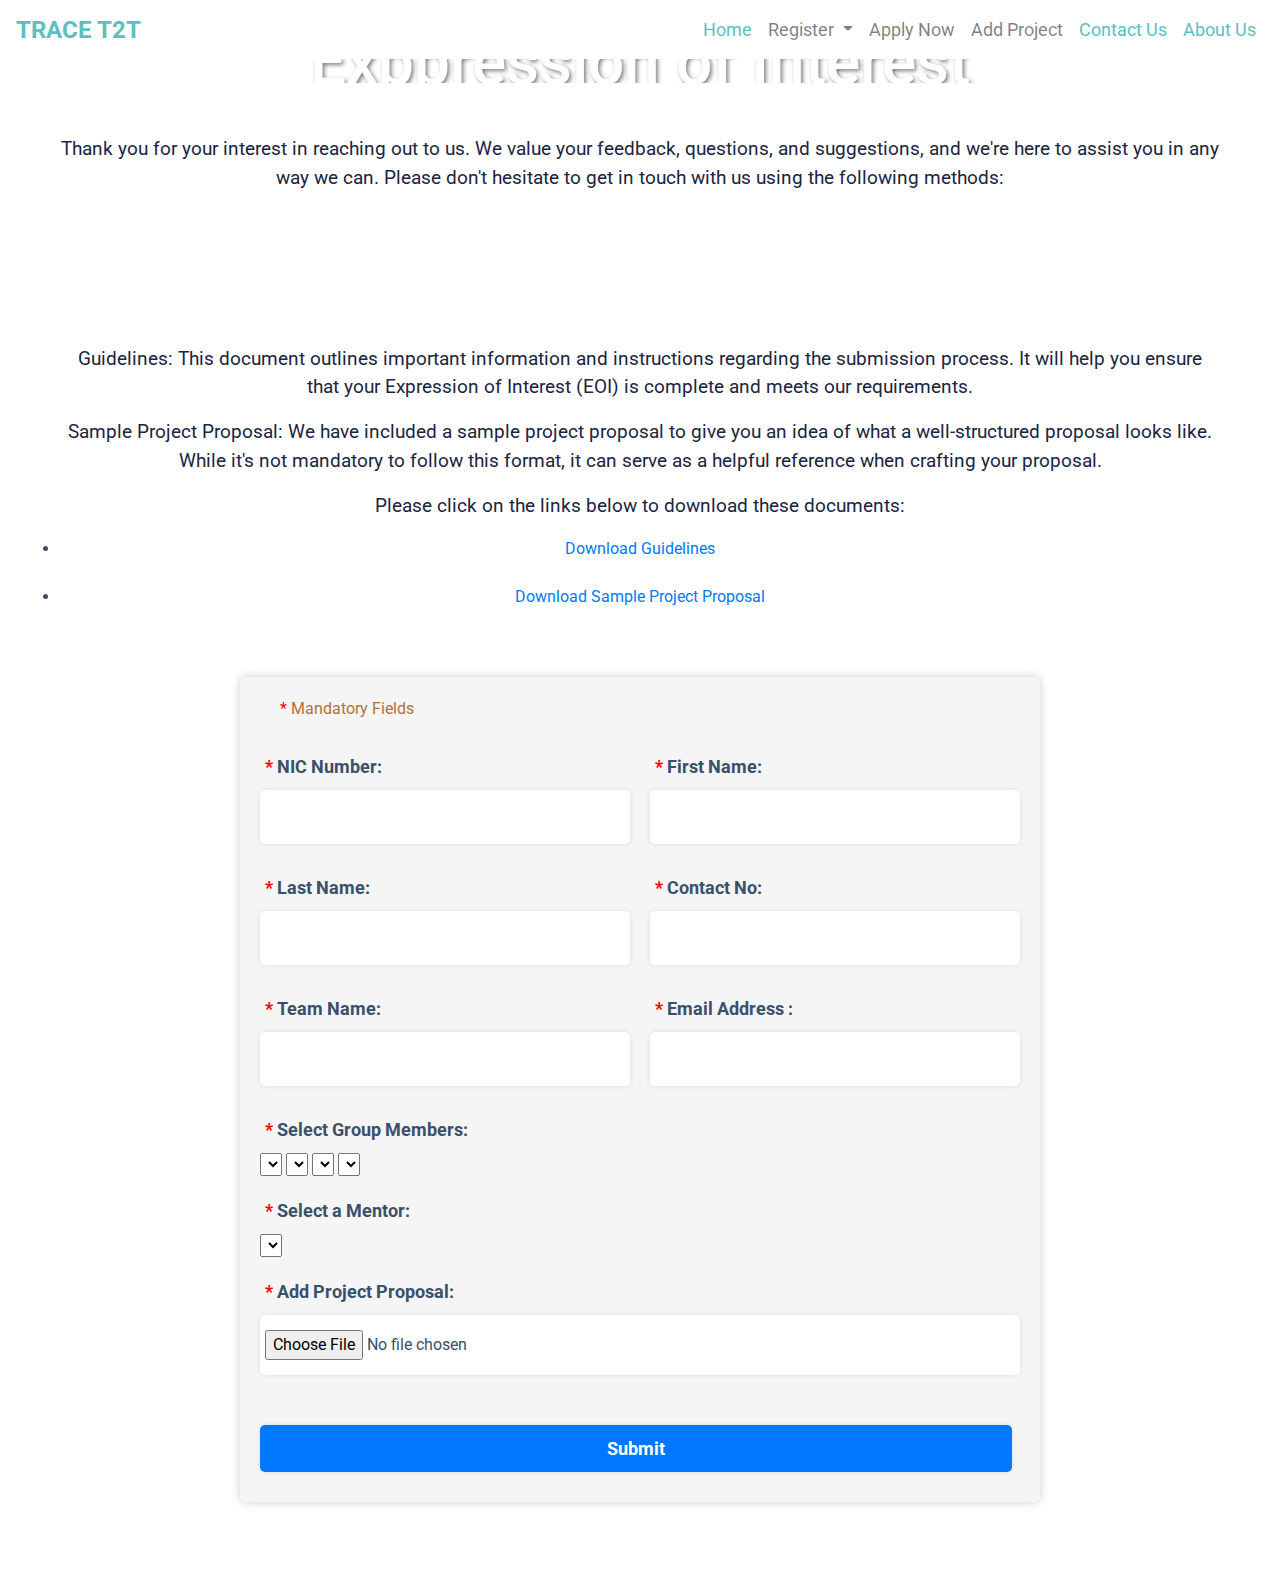
==== expression-of-interest.html @ 02f3a9c8 "this is the full web site" ====
<!DOCTYPE html>
<html>
  <head>
    <meta charset="UTF-8" />
    <link
      href="https://cdn.jsdelivr.net/npm/bootstrap@4.5.2/dist/css/bootstrap.min.css"
      rel="stylesheet"
    />
    <title>Exppression of Interest</title>
    <link rel="icon" type="image/x-icon" href="images/favicon.ico" />
    <meta name="viewport" content="width=device-width, initial-scale=1.0" />
    <link
      rel="stylesheet"
      href="https://cdnjs.cloudflare.com/ajax/libs/font-awesome/6.0.0-beta3/css/all.min.css"
    />
    <link
      href="https://fonts.googleapis.com/css2?family=Roboto:wght@400;700&display=swap"
      rel="stylesheet"
    />
    <link
      rel="stylesheet"
      href="https://cdn.jsdelivr.net/npm/bootstrap@4.0.0/dist/css/bootstrap.min.css"
      integrity="sha384-Gn5384xqQ1aoWXA+058RXPxPg6fy4IWvTNh0E263XmFcJlSAwiGgFAW/dAiS6JXm"
      crossorigin="anonymous"
    />
    <!-- jquery -->
    <script
      src="https://code.jquery.com/jquery-3.6.0.js"
      integrity="sha256-H+K7U5CnXl1h5ywQfKtSj8PCmoN9aaq30gDh27Xc0jk="
      crossorigin="anonymous"
    ></script>
    <script
      src="https://cdnjs.cloudflare.com/ajax/libs/chosen/1.8.7/chosen.jquery.js"
      integrity="sha512-eSeh0V+8U3qoxFnK3KgBsM69hrMOGMBy3CNxq/T4BArsSQJfKVsKb5joMqIPrNMjRQSTl4xG8oJRpgU2o9I7HQ=="
      crossorigin="anonymous"
      referrerpolicy="no-referrer"
    ></script>
    <link
      rel="stylesheet"
      href="https://cdnjs.cloudflare.com/ajax/libs/chosen/1.8.7/chosen.css"
      integrity="sha512-0nkKORjFgcyxv3HbE4rzFUlENUMNqic/EzDIeYCgsKa/nwqr2B91Vu/tNAu4Q0cBuG4Xe/D1f/freEci/7GDRA=="
      crossorigin="anonymous"
      referrerpolicy="no-referrer"
    />
    <link rel="stylesheet" href="css/navbar.css" />
    <link rel="stylesheet" href="css/styles.css" />
    <link rel="stylesheet" href="css/expression-of-interest.css" />
    <script src="js/globals.js"></script>
  </head>

  <body>
    <header class="header">
      <nav class="navbar navbar-expand-lg navbar-light">
        <div class="navbar-logo">
          <a href="index.html">TRACE T2T</a>
        </div>
        <button
          class="navbar-toggler"
          type="button"
          data-toggle="collapse"
          data-target="#navbarSupportedContent"
          aria-controls="navbarSupportedContent"
          aria-expanded="false"
          aria-label="Toggle navigation"
        >
          <span class="navbar-toggler-icon"></span>
        </button>

        <div
          class="collapse navbar-collapse justify-content-end"
          id="navbarSupportedContent"
        >
          <ul class="navbar-nav">
            <li class="nav-item active">
              <a class="nav-link active" href="index.html"
                >Home <span class="sr-only">(current)</span></a
              >
            </li>
            <li class="nav-item dropdown">
              <a
                class="nav-link dropdown-toggle"
                href="#"
                id="navbarDropdown"
                role="button"
                data-toggle="dropdown"
                aria-haspopup="true"
                aria-expanded="false"
              >
                Register
              </a>
              <div class="dropdown-menu" aria-labelledby="navbarDropdown">
                <a class="dropdown-item" href="add-student.html"
                  >Register as a Student</a
                >
                <a class="dropdown-item" href="add-mentor.html"
                  >Register as a Mentor</a
                >
              </div>
            </li>
            <li class="nav-item">
              <a class="nav-link" href="view-projects.html">Apply Now</a>
            </li>
            <li class="nav-item">
              <a class="nav-link" href="add-project.html">Add Project</a>
            </li>
            <li class="nav-item">
              <a
                class="nav-link custom-nav-link"
                href="../index.html#contact-us"
                class="active"
                >Contact Us</a
              >
            </li>
            <li class="nav-item">
              <a
                class="nav-link custom-nav-link"
                href="../index.html#about-us"
                class="active"
                >About Us</a
              >
            </li>
          </ul>
        </div>
      </nav>
      <div class="header-image-container">
        <img
          src="https://images.unsplash.com/photo-1488590528505-98d2b5aba04b?q=80&w=1470&auto=format&fit=crop&ixlib=rb-4.0.3&ixid=M3wxMjA3fDB8MHxwaG90by1wYWdlfHx8fGVufDB8fHx8fA%3D%3D"
          alt="Tech Projects"
          class="header-image"
        />
        <div class="header-text-container">
          <h1 class="header-title">Exppression of Interest</h1>
        </div>
      </div>
    </header>
    <section class="description">
      <div class="description-container">
        <div class="description-text-container">
          <p class="description-text">
            Thank you for your interest in reaching out to us. We value your
            feedback, questions, and suggestions, and we're here to assist you
            in any way we can. Please don't hesitate to get in touch with us
            using the following methods:
          </p>
        </div>
      </div>
    </section>

    <section class="description">
      <div class="description-container">
        <div class="description-text-container">
          <p class="description-text-2" id="message"></p>
          <br /><br />
          <p class="description-text">
            Guidelines: This document outlines important information and
            instructions regarding the submission process. It will help you
            ensure that your Expression of Interest (EOI) is complete and meets
            our requirements.
          </p>
          <p class="description-text">
            Sample Project Proposal: We have included a sample project proposal
            to give you an idea of what a well-structured proposal looks like.
            While it's not mandatory to follow this format, it can serve as a
            helpful reference when crafting your proposal.
          </p>
          <p class="description-text">
            Please click on the links below to download these documents:
          </p>
          <p class="description-text">
            <li>
              <a href="docs\SampleGuide.pdf" download>Download Guidelines</a>
            </li>
            <br />
            <li>
              <a href="docs\sample.docx" download
                >Download Sample Project Proposal</a
              >
            </li>
          </p>
        </div>
      </div>
    </section>
    <section class="add-student-container">
      <form id="uploadForm" class="add-student-form">
        <input type="hidden" value="" name="fileContent" id="fileContent" />
        <input type="hidden" value="" name="filename" id="filename" />
        <!-- <input type="hidden" name="Project_Title" id="Project_Title" value="" /> -->
        <input type="hidden" name="Project_Title" id="projectTitle" value="" />
        <div class="mandatory-container container">
          <p><span class="mandatory"></span>Mandatory Fields</p>
        </div>
        <div class="form-group">
          <label><span class="mandatory"></span>NIC Number:</label>
          <input
            required
            type="text"
            value=""
            name="NIC_Number"
            id="nic-number"
          />
          <section class="hidden-section" id="warning-message">
            <p>Please use a different NIC number.</p>
          </section>
        </div>
        <div class="form-group">
          <label><span class="mandatory"></span>First Name:</label>
          <input
            required
            type="text"
            value=""
            name="First_Name"
            id="first-name"
          />
        </div>
        <div class="form-group">
          <label><span class="mandatory"></span>Last Name:</label>
          <input
            required
            type="text"
            value=""
            name="Last_Name"
            id="last-name"
          />
        </div>
        <div class="form-group">
          <label><span class="mandatory"></span>Contact No:</label>
          <input required type="number" value="" name="Contact" id="mobile-1" />
        </div>
        <div class="form-group">
          <label><span class="mandatory"></span>Team Name:</label>
          <input
            required
            type="text"
            value=""
            name="Team_Name"
            id="Team-Name"
          />
        </div>
        <div class="form-group">
          <label><span class="mandatory"></span>Email Address :</label>
          <input
            required
            type="email"
            value=""
            name="Email_Address"
            id="Email_Address"
          />
        </div>
        <div class="form-group full-width">
          <label for="Select Student"
            ><span class="mandatory"></span>Select Group Members:</label
          >
          <select class="chosen-select-student" id="Select1" name="Member_1">
            <option></option>
            <!-- Options will be dynamically populated here -->
          </select>
          <select class="chosen-select-student" id="Select2" name="Member_2">
            <option></option>
            <!-- Options will be dynamically populated here -->
          </select>
          <select class="chosen-select-student" id="Select3" name="Member_3">
            <option></option>
            <!-- Options will be dynamically populated here -->
          </select>
          <select class="chosen-select-student" id="Select4" name="Member_4">
            <option></option>
            <!-- Options will be dynamically populated here -->
          </select>
        </div>
        <div class="form-group full-width">
          <label for="Select Mentor"
            ><span class="mandatory"></span>Select a Mentor:</label
          >
          <select class="chosen-select-mentor" id="Select5" name="Mentor">
            <option></option>
            <!-- Options will be dynamically populated here -->
          </select>
        </div>
        <div class="form-group full-width">
          <label for="attach"
            ><span class="mandatory"></span>Add Project Proposal:</label
          >
          <input
            required
            type="file"
            class="cv-upload"
            id="attach"
            name="attach"
          />
        </div>

        <input
          value="Submit"
          class="submit-button header-button"
          type="submit"
        />
      </form>
    </section>

    <div class="loading-container">
      <span class="loading-dots">Please wait, submitting content</span>
    </div>
    <section class="hidden-section" id="warning-message">
      <p>
        Error: The NIC number you entered already exists. Please use a different
        NIC number.
      </p>
    </section>
    <section class="hidden-section" id="normal-message">
      <p>
        Thank you for submitting your Details! We will review it and get back to
        you as soon as possible.
      </p>
      <p>
        In the meantime, you can visit our
        <a href="#">Home Page</a> for more information about the platform
        services.
      </p>
    </section>

    <script
      src="https://cdn.jsdelivr.net/npm/popper.js@1.12.9/dist/umd/popper.min.js"
      integrity="sha384-ApNbgh9B+Y1QKtv3Rn7W3mgPxhU9K/ScQsAP7hUibX39j7fakFPskvXusvfa0b4Q"
      crossorigin="anonymous"
    ></script>
    <script
      src="https://cdn.jsdelivr.net/npm/bootstrap@4.0.0/dist/js/bootstrap.min.js"
      integrity="sha384-JZR6Spejh4U02d8jOt6vLEHfe/JQGiRRSQQxSfFWpi1MquVdAyjUar5+76PVCmYl"
      crossorigin="anonymous"
    ></script>
    <script src="js/expression-of-interest.js"></script>
  </body>
</html>
---- css/navbar.css ----
.navbar-logo a {
  font-size: 24px;
  font-weight: bold;
  color: #5bc0be;
  text-decoration: none;
}

.navbar-light .navbar-nav .nav-link.custom-nav-link {
  color: #5bc0be;
}

.navbar-nav .nav-link {
  font-size: 18px;
}

.navbar-collapse ul.navbar-nav {
  margin-left: auto;
}
---- css/styles.css ----
html {
  height: 100%;
}

body {
  font-family: "Roboto", sans-serif;
  background-color: #ffffff;
  color: #3a506b;
  margin: 0;
  padding: 0;
  min-height: 100%;
  position: relative;
  padding-bottom: 50px;
  overflow-x: hidden;
}

/* Header section */
.header-image-container {
  position: relative;
  width: 100%;
  overflow: hidden;
  max-height: 700px;
}

.header-image {
  width: 100%;
  height: auto;
}

.header-text-container {
  position: absolute;
  top: 50%;
  left: 50%;
  transform: translate(-50%, -50%);
  z-index: 1;
  text-align: center;
  width: 100%;
  padding: 1rem;
  box-sizing: border-box;
  max-width: 1200px;
}

.header-title {
  font-size: 4rem;
  color: #ffffff;
  margin-bottom: 1rem;
  text-shadow: 2px 2px 4px rgba(0, 0, 0, 0.5);
}

.header-buttons-container {
  display: flex;
  justify-content: center;
  flex-wrap: wrap;
  margin-top: 2rem;
}

.header-button {
  margin: 0.5rem;
  padding: 1rem 2rem;
  font-size: 1.5rem;
  background-color: #3a506b;
  color: #f5f5f5;
  border: none;
  border-radius: 5px;
  cursor: pointer;
  box-shadow: 0 2px 5px rgba(0, 0, 0, 0.2);
  transition: transform 0.3s ease, box-shadow 0.3s ease,
    background-color 0.3s ease;
}

.header-button:hover {
  transform: translateY(-5px);
  box-shadow: 0 5px 10px rgba(0, 0, 0, 0.2);
  background-color: #5bc0be;
}

.header-button:focus {
  outline: none;
  box-shadow: 0 0 0 3px rgba(0, 119, 255, 0.4);
}

.header-button:active {
  transform: translateY(0);
  box-shadow: 0 2px 5px rgba(0, 0, 0, 0.2);
  background-color: #0077ff;
}

/* Navbar section */
.navbar-logo a {
  font-size: 24px;
  font-weight: bold;
  color: #5bc0be;
  text-decoration: none;
}

.navbar-light .navbar-nav .nav-link.active {
  color: #5bc0be;
}

.navbar-nav .nav-link[href="#contact-us"],
.navbar-nav .nav-link[href="#about-us"] {
  color: #5bc0be;
}

.navbar-nav .nav-link {
  font-size: 18px;
}

.navbar-collapse ul.navbar-nav {
  margin-left: auto;
}

/* Description section */
.description-container {
  display: flex;
  justify-content: center;
  align-items: center;
  margin: 2rem auto;
  max-width: 1200px;
  padding: 20px;
}

.description-text-container {
  text-align: center;
}

.description-text {
  font-size: 1.2rem;
  line-height: 1.5;
  color: #1c2541;
  margin-bottom: 1rem;
}

/* Benefits section */
.benefits {
  display: flex;
  justify-content: center;
  align-items: stretch;
  margin: 2rem 0;
  padding: 0 1rem;
}

.benefit {
  display: flex;
  justify-content: top;
  align-items: center;
  flex-direction: column;
  margin: 1rem;
  max-width: 90%;
  background-color: #ffffff;
  box-shadow: 0px 0px 10px rgba(0, 0, 0, 0.1);
  border-radius: 5px;
  overflow: hidden;
}

.benefit-image-container {
  width: 100%;
  height: 200px;
  overflow: hidden;
}

.benefit-image-container img {
  width: 100%;
  height: 100%;
  object-fit: cover;
}

.benefit-text-container {
  padding: 2rem;
  text-align: left;
}

.benefit h2 {
  font-size: 2rem;
  color: #3a506b;
  margin-bottom: 1rem;
}

.benefit ul {
  list-style: none;
  padding: 0;
  margin: 0;
  text-align: left;
}

.benefit li {
  font-size: 1.2rem;
  line-height: 1.5;
  color: #3a506b;
  margin-bottom: 0.5rem;
}

.benefit li i {
  margin-right: 0.5rem;
  color: #5bc0be;
}

.benefit-button {
  background-color: #5bc0be;
  color: #ffffff;
  border: none;
  border-radius: 5px;
  padding: 0.5rem 1rem;
  font-size: 1.2rem;
  margin-top: 1rem;
  cursor: pointer;
  transition: background-color 0.3s ease;
}

.benefit-button:hover {
  background-color: #1c2541;
}

/* Footer section */
.footer {
  background-color: #0b132b;
  color: #f5f5f5;
  text-align: center;
  padding: 10px;
  position: absolute;
  left: 0;
  bottom: 0;
  width: 100%;
  height: 50px;
}

.project-section {
  background-color: #f5f5f5;
  padding: 2rem;
  text-align: center;
}

.project-section h1 {
  font-size: 3rem;
  color: #3a506b;
  margin-bottom: 1rem;
}

.project-list {
  list-style: none;
  margin: 0;
  padding: 0;
  display: flex;
  flex-wrap: wrap;
  justify-content: center;
}

.project-list-item {
  background-color: #ffffff;
  box-shadow: 0px 0px 10px rgba(0, 0, 0, 0.1);
  border-radius: 5px;
  margin: 1rem;
  padding: 2rem 1rem;
  width: 300px;
  height: 430px;
  display: flex;
  flex-direction: column;
  justify-content: space-between;
}

.project-title {
  font-size: 1.5rem;
  color: #1c2541;
  margin-bottom: auto;
  text-align: center;
}

.company {
  font-size: 1.2rem;
  color: #5bc0be;
  margin-bottom: auto;
}

.goal {
  font-size: 1.2rem;
  color: #3a506b;
  margin-bottom: auto;
}

.duration,
.minimumteam {
  font-size: 1rem;
  color: #3a506b;
  margin-bottom: 0.5rem;
}

.duration i,
.minimumteam i {
  margin-top: auto;
  margin-right: 0.5rem;
  color: #5bc0be;
}

.view-all-projects {
  display: block;
  margin-top: 2rem;
  margin-bottom: 5rem;
  font-size: 1.2rem;
  color: #5bc0be;
  text-decoration: none;
  transition: color 0.3s ease;
}

.view-all-projects:hover {
  color: #1c2541;
}

.about-us {
  background-color: #fff;
  padding: 2rem 0;
  margin-bottom: 4rem;
}

.about-us-container {
  max-width: 800px;
  margin: 0 auto;
  text-align: center;
}

.about-us h2 {
  font-size: 2rem;
  margin-bottom: 1rem;
}

.about-us p {
  font-size: 1.2rem;
  line-height: 1.5;
  margin-bottom: 1rem;
}

@keyframes dots {
  0% {
    content: ".";
  }
  33% {
    content: "..";
  }
  66% {
    content: "...";
  }
  100% {
    content: ".";
  }
}

.loading-dots::after {
  content: ".";
  animation: dots 1s infinite;
}

/* Responsive design */
@media screen and (max-width: 1200px) {
  .description-container {
    flex-direction: column;
    align-items: center;
  }

  .benefits {
    flex-direction: column;
    align-items: center;
  }

  .benefit {
    margin: 1rem 0;
  }

  .benefit-image-container {
    height: 300px;
  }

  .benefit-text-container {
    padding: 1rem;
  }

  .benefit h2 {
    font-size: 1.5rem;
  }

  .benefit li {
    font-size: 1rem;
  }

  .header-title {
    font-size: 3rem;
  }

  .header-buttons-container {
    margin-top: 1rem;
  }

  .header-button {
    font-size: 1rem;
    padding: 0.5rem 1rem;
  }

  .projects-list {
    justify-content: center;
  }

  .project {
    margin: 1rem;
  }

  .project-title {
    font-size: 1.2rem;
  }

  .company-name {
    font-size: 1rem;
  }

  .project-goal {
    font-size: 1rem;
  }

  .project-requirements,
  .project-deadline {
    font-size: 0.8rem;
  }

  .view-all-projects {
    font-size: 1rem;
  }
}

@media screen and (max-width: 768px) {
  .header-title {
    font-size: 2rem;
  }

  .header-subtitle {
    font-size: 1.5rem;
  }

  .header-button {
    font-size: 1.2rem;
    padding: 0.5rem 1rem;
  }

  .benefit {
    max-width: 100%;
  }

  .benefit-text-container {
    padding: 1rem;
  }

  .benefit h2 {
    font-size: 1.5rem;
  }

  .benefit li {
    font-size: 1rem;
  }

  .projects-list {
    flex-direction: column;
    align-items: center;
  }

  .project {
    width: 100%;
    margin: 1rem 0;
  }

  .project-title {
    font-size: 1.5rem;
  }

  .company-name {
    font-size: 1rem;
  }

  .project-goal {
    font-size: 1rem;
  }

  .project-requirements,
  .project-deadline {
    font-size: 0.8rem;
  }

  .view-all-projects {
    font-size: 1rem;
  }
}

@media screen and (max-width: 576px) {
  .header-title {
    font-size: 1.5rem;
  }

  .header-subtitle {
    font-size: 1rem;
  }

  .header-button {
    font-size: 0.5rem;
    padding: 0.5rem 1rem;
  }

  .benefit {
    max-width: 100%;
  }

  .benefit-text-container {
    padding: 1rem;
  }

  .benefit h2 {
    font-size: 1.2rem;
  }

  .benefit li {
    font-size: 0.8rem;
  }

  .projects-list {
    flex-direction: column;
    align-items: center;
  }

  .project {
    width: 100%;
    margin: 1rem 0;
  }

  .project-title {
    font-size: 1.2rem;
  }

  .company-name {
    font-size: 0.8rem;
  }

  .project-goal {
    font-size: 0.8rem;
  }

  .project-requirements,
  .project-deadline {
    font-size: 0.6rem;
  }

  .view-all-projects {
    font-size: 0.8rem;
  }
}
---- css/expression-of-interest.css ----
/* add student css added */
.add-student-container {
  display: flex;
  justify-content: center;
  align-items: center;
}

.add-student-form {
  max-width: 800px;
  margin: 20px;
  padding: 20px;
  background-color: #f5f5f5;
  border-radius: 5px;
  box-shadow: 0 0 10px rgba(0, 0, 0, 0.2);
}

.add-student-form {
  display: flex;
  flex-wrap: wrap;
  justify-content: space-between;
}

.add-student-form .form-group {
  width: 100%;
  margin-bottom: 20px;
}

.add-student-form label {
  display: block;
  font-size: 18px;
  font-weight: bold;
  margin-bottom: 10px;
}

.add-student-form input,
.add-student-form textarea {
  width: 100%;
  padding: 15px 5px;
  border: none;
  border-radius: 5px;
  background-color: #fff;
  box-shadow: 0 0 5px rgba(0, 0, 0, 0.1);
  font-size: 16px;
  margin-bottom: 10px;
}

.mandatory::after {
  content: "* ";
  color: red;
  margin-left: 5px;
}
.mandatory-container {
  font-size: 1rem;
  color: #b4713a;
  margin-bottom: 1rem;
  position: flex;
}

.add-student-form input[type="number"]::-webkit-outer-spin-button,
.add-student-form input[type="number"]::-webkit-inner-spin-button {
  -webkit-appearance: none;
  margin: 0;
}

.add-student-form .submit-button {
  background-color: #0077ff;
  color: #fff;
  border: none;
  border-radius: 5px;
  padding: 10px 20px;
  font-size: 18px;
  font-weight: bold;
  cursor: pointer;
  transition: background-color 0.2s ease-in-out;
  margin-top: 20px;
  margin-left: 0;
}

.add-student-form .submit-button:hover {
  background-color: #005ae6;
}

.add-student-form .form-group.full-width {
  width: 100%;
}

/* Header section */
.header-image-container {
  max-height: 300px;
}

.header-image {
  margin-top: -300px;
}

#normal-message {
  display: none;
  align-content: center;
  text-align: center;
  color: #005ae6;
}

#warning-message {
  display: none;
  align-content: center;
  text-align: center;
  color: #e54141;
}

.loading-dots {
  display: none;
}

.loading-container {
  align-items: center;
  text-align: center;
}

.chosen-container {
  width: 100%;
  margin-bottom: 10px;
}

.chosen-drop {
  border: 1px solid #ccc;
}

.chosen-search-input {
  width: 100%;
  padding: 8px;
  box-sizing: border-box;
  border: 1px solid #ccc;
  border-radius: 4px;
}

.chosen-results li {
  font-size: 14px;
}

.chosen-results li.highlighted {
  background-color: #e0e0e0;
}

.chosen-single {
  font-size: 16px;
  padding: 8px;
  box-sizing: border-box;
  border: 1px solid #ccc;
  border-radius: 4px;
}

.chosen-single div b {
  border-color: #333 transparent transparent;
}

.chosen-search b {
  border-color: #333 transparent transparent;
}

/* Responsive design */
@media screen and (max-width: 1000px) {
  .header-image-container {
    max-height: 300px;
  }

  .header-image {
    margin-top: -10%;
  }
}

@media screen and (max-width: 680px) {
  .header-image {
    margin-top: -10%;
  }
}

@media screen and (max-width: 500px) {
  .header-image {
    margin-top: -10%;
  }
  .add-student-container {
    align-items: flex-start;
  }
  .add-student-form {
    max-width: 100%;
    margin: 10px;
    padding: 10px;
  }

  .add-student-form .form-group {
    width: 100%;
    margin-bottom: 15px;
  }

  .add-student-form .submit-button {
    margin-top: 15px;
  }
}

@media screen and (min-width: 768px) {
  .add-student-form {
    margin-top: 0px;
  }

  .add-student-form .form-group {
    width: calc(50% - 10px);
  }

  .add-student-form .form-group.full-width {
    width: 100%;
  }
}
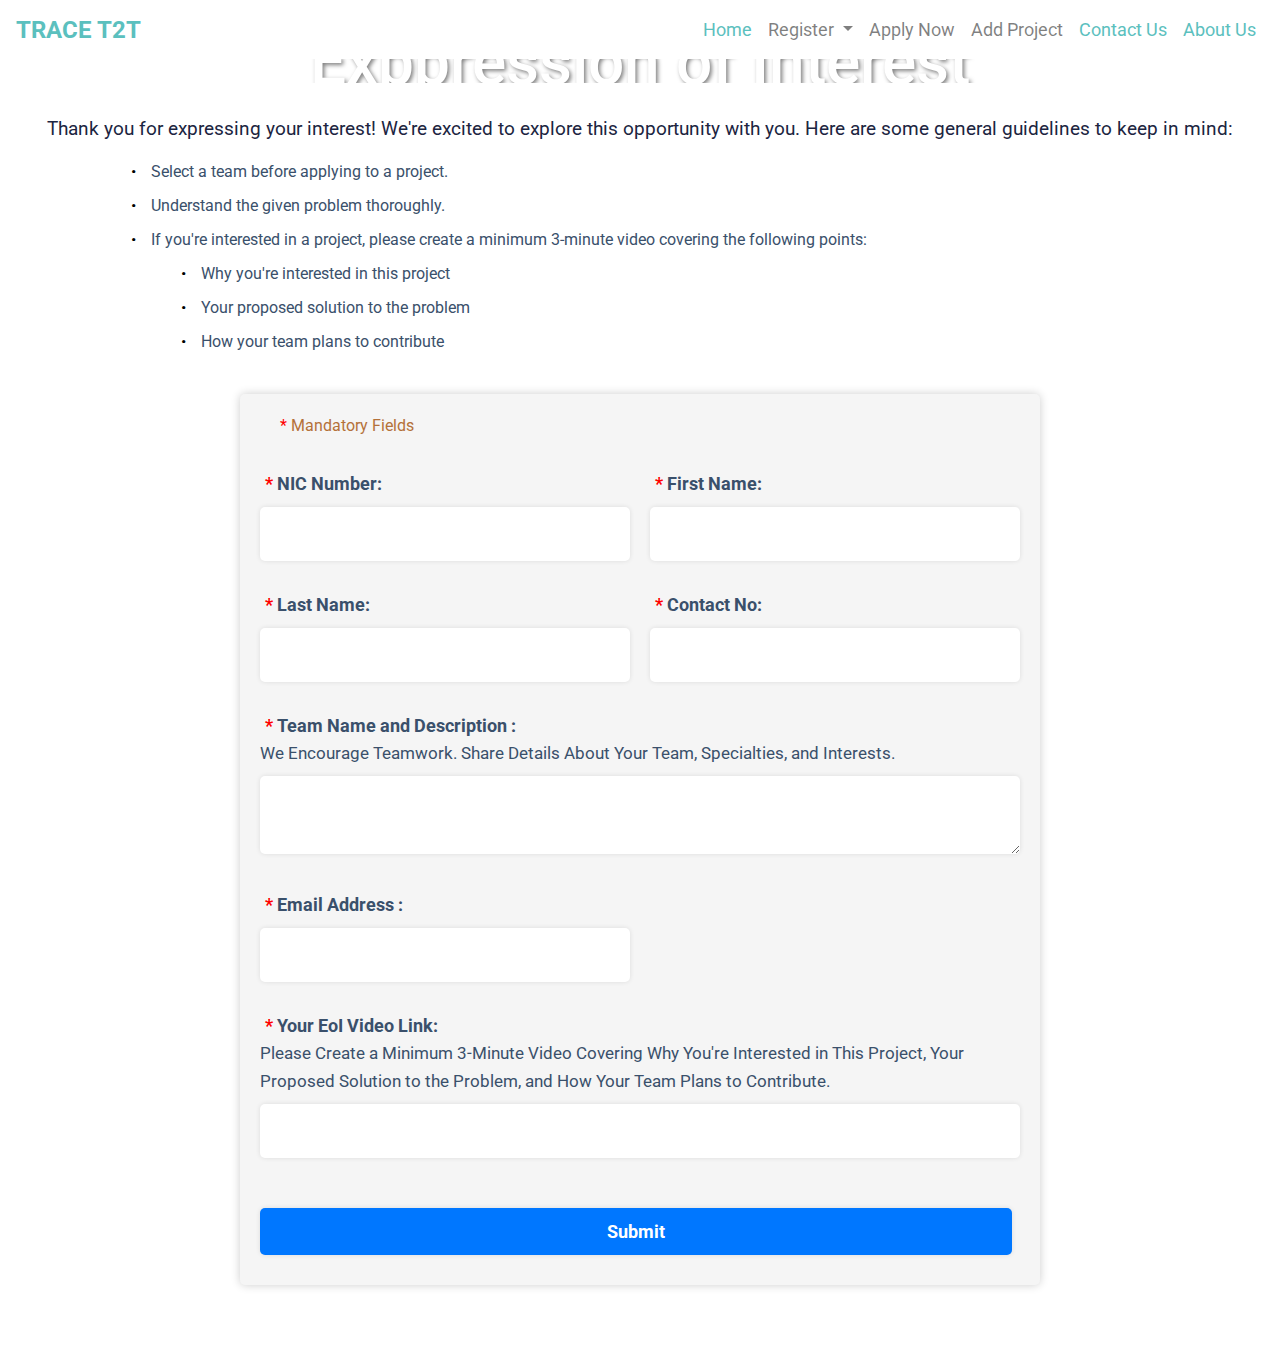
==== commit 5c6a3fc9: "eoi and view project page changed" ====
--- a/expression-of-interest.html
+++ b/expression-of-interest.html
@@ -137,49 +137,36 @@
       <div class="description-container">
         <div class="description-text-container">
           <p class="description-text">
-            Thank you for your interest in reaching out to us. We value your
-            feedback, questions, and suggestions, and we're here to assist you
-            in any way we can. Please don't hesitate to get in touch with us
-            using the following methods:
+            Thank you for expressing your interest! We're excited to explore
+            this opportunity with you. Here are some general guidelines to keep
+            in mind:
           </p>
+          <ul class="description-list">
+            <li class="description-items">
+              Select a team before applying to a project.
+            </li>
+            <li class="description-items">
+              Understand the given problem thoroughly.
+            </li>
+            <li class="description-items">
+              If you're interested in a project, please create a minimum
+              3-minute video covering the following points:
+            </li>
+
+            <li class="description-items" style="margin-left: 50px">
+              Why you're interested in this project
+            </li>
+            <li class="description-items" style="margin-left: 50px">
+              Your proposed solution to the problem
+            </li>
+            <li class="description-items" style="margin-left: 50px">
+              How your team plans to contribute
+            </li>
+          </ul>
         </div>
       </div>
     </section>
 
-    <section class="description">
-      <div class="description-container">
-        <div class="description-text-container">
-          <p class="description-text-2" id="message"></p>
-          <br /><br />
-          <p class="description-text">
-            Guidelines: This document outlines important information and
-            instructions regarding the submission process. It will help you
-            ensure that your Expression of Interest (EOI) is complete and meets
-            our requirements.
-          </p>
-          <p class="description-text">
-            Sample Project Proposal: We have included a sample project proposal
-            to give you an idea of what a well-structured proposal looks like.
-            While it's not mandatory to follow this format, it can serve as a
-            helpful reference when crafting your proposal.
-          </p>
-          <p class="description-text">
-            Please click on the links below to download these documents:
-          </p>
-          <p class="description-text">
-            <li>
-              <a href="docs\SampleGuide.pdf" download>Download Guidelines</a>
-            </li>
-            <br />
-            <li>
-              <a href="docs\sample.docx" download
-                >Download Sample Project Proposal</a
-              >
-            </li>
-          </p>
-        </div>
-      </div>
-    </section>
     <section class="add-student-container">
       <form id="uploadForm" class="add-student-form">
         <input type="hidden" value="" name="fileContent" id="fileContent" />
@@ -226,15 +213,22 @@
           <label><span class="mandatory"></span>Contact No:</label>
           <input required type="number" value="" name="Contact" id="mobile-1" />
         </div>
-        <div class="form-group">
-          <label><span class="mandatory"></span>Team Name:</label>
-          <input
+        <div class="form-group full-width">
+          <label
+            ><span class="mandatory"></span>Team Name and Description :<br />
+            <span class="form-font">
+              We Encourage Teamwork. Share Details About Your Team, Specialties,
+              and Interests.
+            </span>
+          </label>
+          <textarea
             required
             type="text"
             value=""
             name="Team_Name"
             id="Team-Name"
-          />
+          >
+          </textarea>
         </div>
         <div class="form-group">
           <label><span class="mandatory"></span>Email Address :</label>
@@ -247,48 +241,16 @@
           />
         </div>
         <div class="form-group full-width">
-          <label for="Select Student"
-            ><span class="mandatory"></span>Select Group Members:</label
-          >
-          <select class="chosen-select-student" id="Select1" name="Member_1">
-            <option></option>
-            <!-- Options will be dynamically populated here -->
-          </select>
-          <select class="chosen-select-student" id="Select2" name="Member_2">
-            <option></option>
-            <!-- Options will be dynamically populated here -->
-          </select>
-          <select class="chosen-select-student" id="Select3" name="Member_3">
-            <option></option>
-            <!-- Options will be dynamically populated here -->
-          </select>
-          <select class="chosen-select-student" id="Select4" name="Member_4">
-            <option></option>
-            <!-- Options will be dynamically populated here -->
-          </select>
-        </div>
-        <div class="form-group full-width">
-          <label for="Select Mentor"
-            ><span class="mandatory"></span>Select a Mentor:</label
-          >
-          <select class="chosen-select-mentor" id="Select5" name="Mentor">
-            <option></option>
-            <!-- Options will be dynamically populated here -->
-          </select>
-        </div>
-        <div class="form-group full-width">
-          <label for="attach"
-            ><span class="mandatory"></span>Add Project Proposal:</label
-          >
-          <input
-            required
-            type="file"
-            class="cv-upload"
-            id="attach"
-            name="attach"
-          />
-        </div>
-
+          <label
+            ><span class="mandatory"></span>Your EoI Video Link: <br />
+            <span class="form-font">
+              Please Create a Minimum 3-Minute Video Covering Why You're
+              Interested in This Project, Your Proposed Solution to the Problem,
+              and How Your Team Plans to Contribute.
+            </span>
+          </label>
+          <input required type="url" value="" name="link" id="link" />
+        </div>
         <input
           value="Submit"
           class="submit-button header-button"
--- a/css/styles.css
+++ b/css/styles.css
@@ -115,9 +115,8 @@
   display: flex;
   justify-content: center;
   align-items: center;
-  margin: 2rem auto;
+  margin: 2rem auto 0;
   max-width: 1200px;
-  padding: 20px;
 }
 
 .description-text-container {
--- a/css/expression-of-interest.css
+++ b/css/expression-of-interest.css
@@ -157,6 +157,32 @@
   border-color: #333 transparent transparent;
 }
 
+.description-list {
+  list-style-type: none;
+  padding: 0;
+  margin-left: 100px;
+  margin-bottom: 40px;
+  align-items: start;
+  text-align: left !important;
+}
+
+.description-items {
+  margin-bottom: 10px;
+}
+
+.description-items::before {
+  content: "\2022"; /* Bullet point */
+  color: #000000; /* Change the color as needed */
+  display: inline-block;
+  width: 1em;
+  margin-left: -1em;
+}
+
+.form-font {
+  font-size: 17px;
+  font-weight: normal;
+}
+
 /* Responsive design */
 @media screen and (max-width: 1000px) {
   .header-image-container {
@@ -195,6 +221,9 @@
   .add-student-form .submit-button {
     margin-top: 15px;
   }
+  .description-list {
+    margin-left: 20px;
+  }
 }
 
 @media screen and (min-width: 768px) {
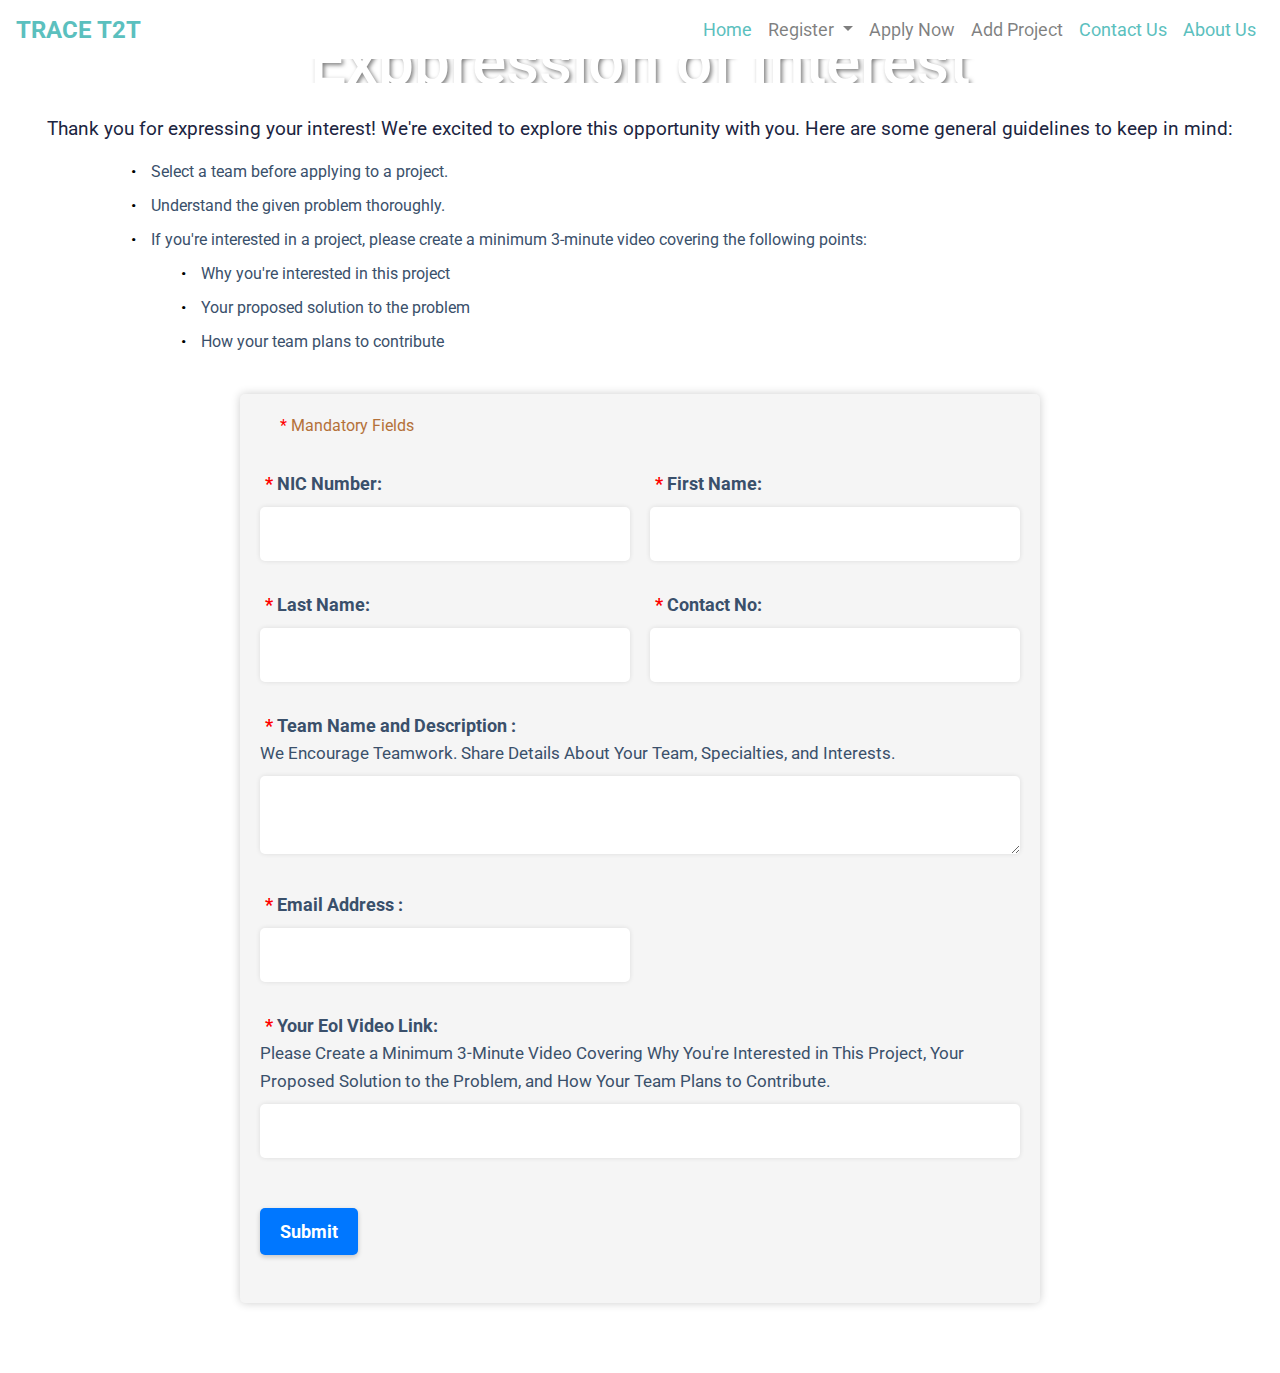
==== commit 3f9cb5e5: "fixed eoi page js file" ====
--- a/expression-of-interest.html
+++ b/expression-of-interest.html
@@ -168,50 +168,26 @@
     </section>
 
     <section class="add-student-container">
-      <form id="uploadForm" class="add-student-form">
-        <input type="hidden" value="" name="fileContent" id="fileContent" />
-        <input type="hidden" value="" name="filename" id="filename" />
-        <!-- <input type="hidden" name="Project_Title" id="Project_Title" value="" /> -->
-        <input type="hidden" name="Project_Title" id="projectTitle" value="" />
+      <form class="add-student-form">
+        <input type="hidden" name="Title" id="projectTitle" />
         <div class="mandatory-container container">
           <p><span class="mandatory"></span>Mandatory Fields</p>
         </div>
         <div class="form-group">
           <label><span class="mandatory"></span>NIC Number:</label>
-          <input
-            required
-            type="text"
-            value=""
-            name="NIC_Number"
-            id="nic-number"
-          />
-          <section class="hidden-section" id="warning-message">
-            <p>Please use a different NIC number.</p>
-          </section>
+          <input required type="text" name="NIC" id="nic-number" />
         </div>
         <div class="form-group">
           <label><span class="mandatory"></span>First Name:</label>
-          <input
-            required
-            type="text"
-            value=""
-            name="First_Name"
-            id="first-name"
-          />
+          <input required type="text" name="FName" id="first-name" />
         </div>
         <div class="form-group">
           <label><span class="mandatory"></span>Last Name:</label>
-          <input
-            required
-            type="text"
-            value=""
-            name="Last_Name"
-            id="last-name"
-          />
+          <input required type="text" name="LName" id="last-name" />
         </div>
         <div class="form-group">
           <label><span class="mandatory"></span>Contact No:</label>
-          <input required type="number" value="" name="Contact" id="mobile-1" />
+          <input required type="number" name="Contact" id="mobile-1" />
         </div>
         <div class="form-group full-width">
           <label
@@ -221,24 +197,12 @@
               and Interests.
             </span>
           </label>
-          <textarea
-            required
-            type="text"
-            value=""
-            name="Team_Name"
-            id="Team-Name"
-          >
+          <textarea required type="text" name="TeamName" id="Team-Name">
           </textarea>
         </div>
         <div class="form-group">
           <label><span class="mandatory"></span>Email Address :</label>
-          <input
-            required
-            type="email"
-            value=""
-            name="Email_Address"
-            id="Email_Address"
-          />
+          <input required type="email" name="Email" id="Email_Address" />
         </div>
         <div class="form-group full-width">
           <label
@@ -249,35 +213,28 @@
               and How Your Team Plans to Contribute.
             </span>
           </label>
-          <input required type="url" value="" name="link" id="link" />
-        </div>
-        <input
-          value="Submit"
-          class="submit-button header-button"
-          type="submit"
-        />
+          <input required type="url" name="Link" id="link" />
+        </div>
+        <div class="form-group full-width">
+          <button
+            type="submit"
+            class="submit-button header-button"
+            id="submit-button"
+          >
+            Submit
+          </button>
+        </div>
       </form>
     </section>
 
     <div class="loading-container">
       <span class="loading-dots">Please wait, submitting content</span>
     </div>
-    <section class="hidden-section" id="warning-message">
-      <p>
-        Error: The NIC number you entered already exists. Please use a different
-        NIC number.
-      </p>
-    </section>
     <section class="hidden-section" id="normal-message">
       <p>
         Thank you for submitting your Details! We will review it and get back to
         you as soon as possible.
       </p>
-      <p>
-        In the meantime, you can visit our
-        <a href="#">Home Page</a> for more information about the platform
-        services.
-      </p>
     </section>
 
     <script
@@ -290,6 +247,7 @@
       integrity="sha384-JZR6Spejh4U02d8jOt6vLEHfe/JQGiRRSQQxSfFWpi1MquVdAyjUar5+76PVCmYl"
       crossorigin="anonymous"
     ></script>
-    <script src="js/expression-of-interest.js"></script>
+    <!-- <script src="js/expression-of-interest.js"></script> -->
+    <script src="js/new-expression-of-interest.js"></script>
   </body>
 </html>
